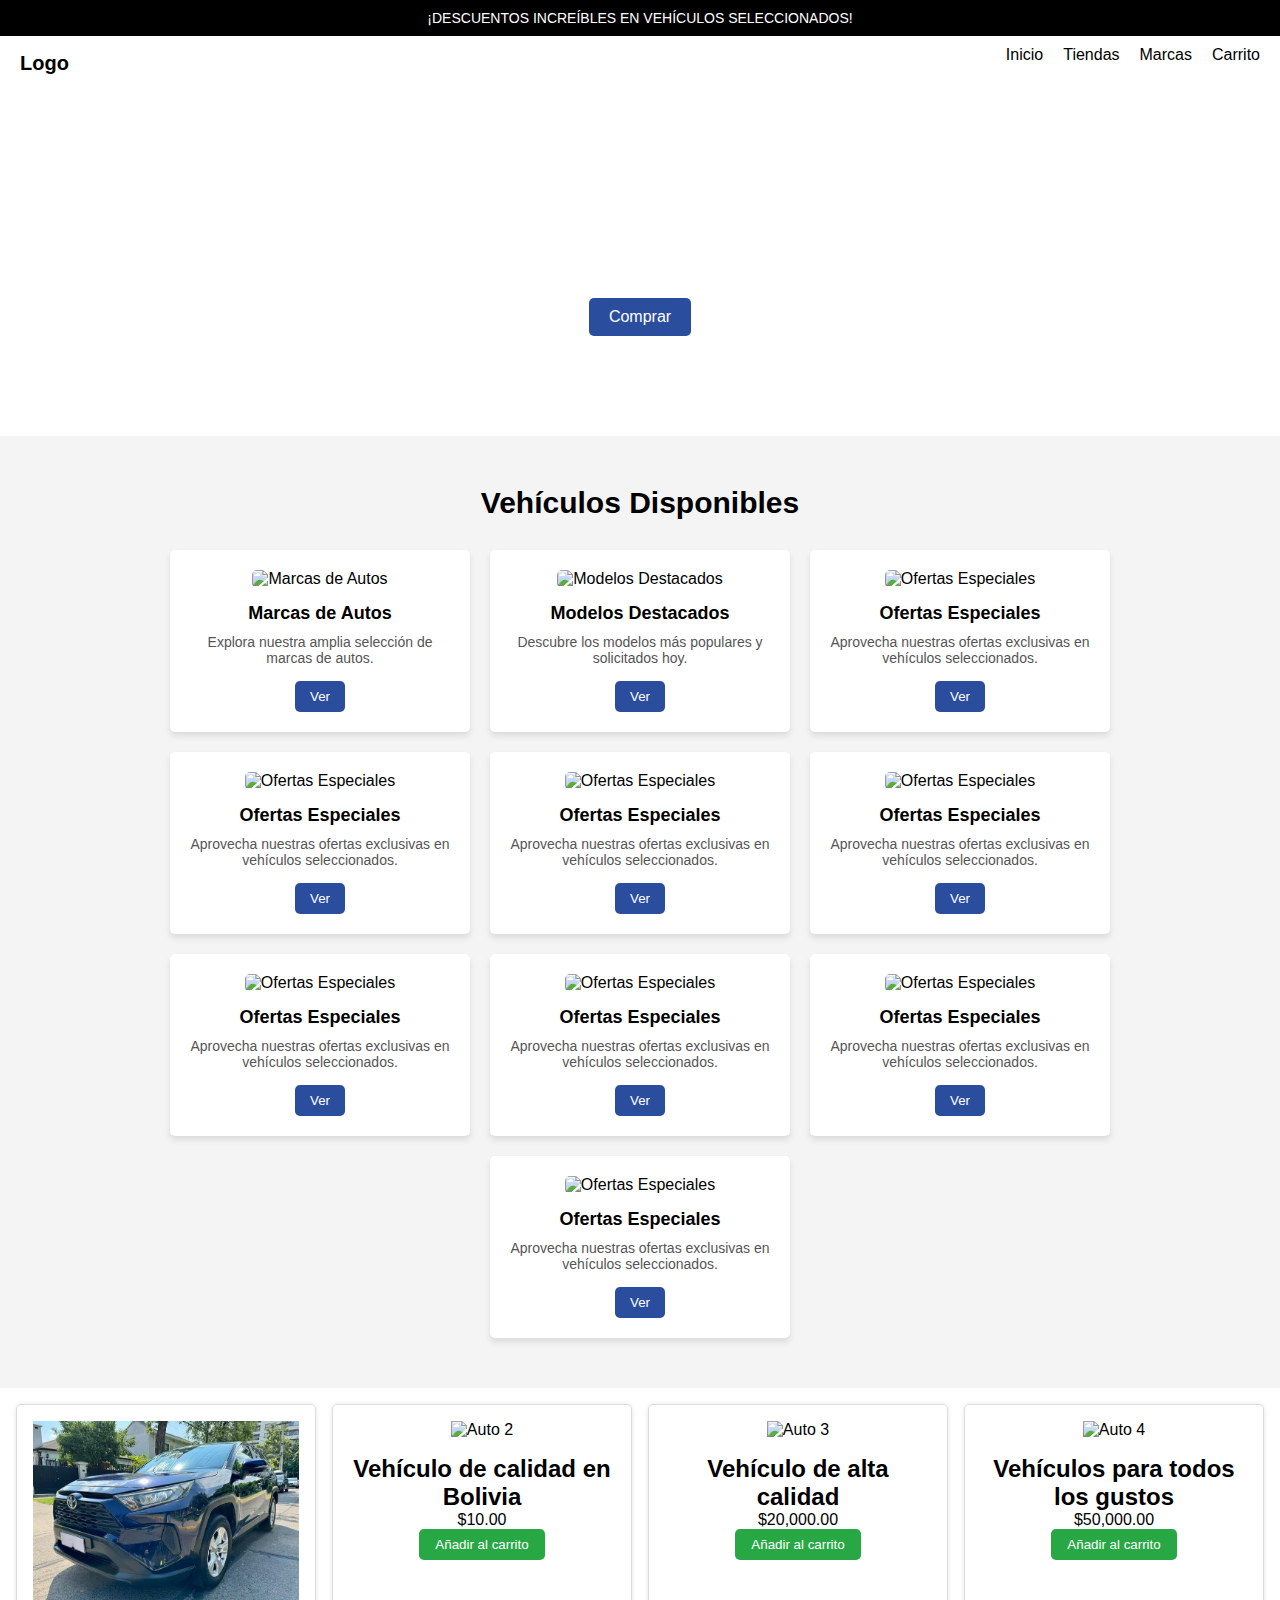
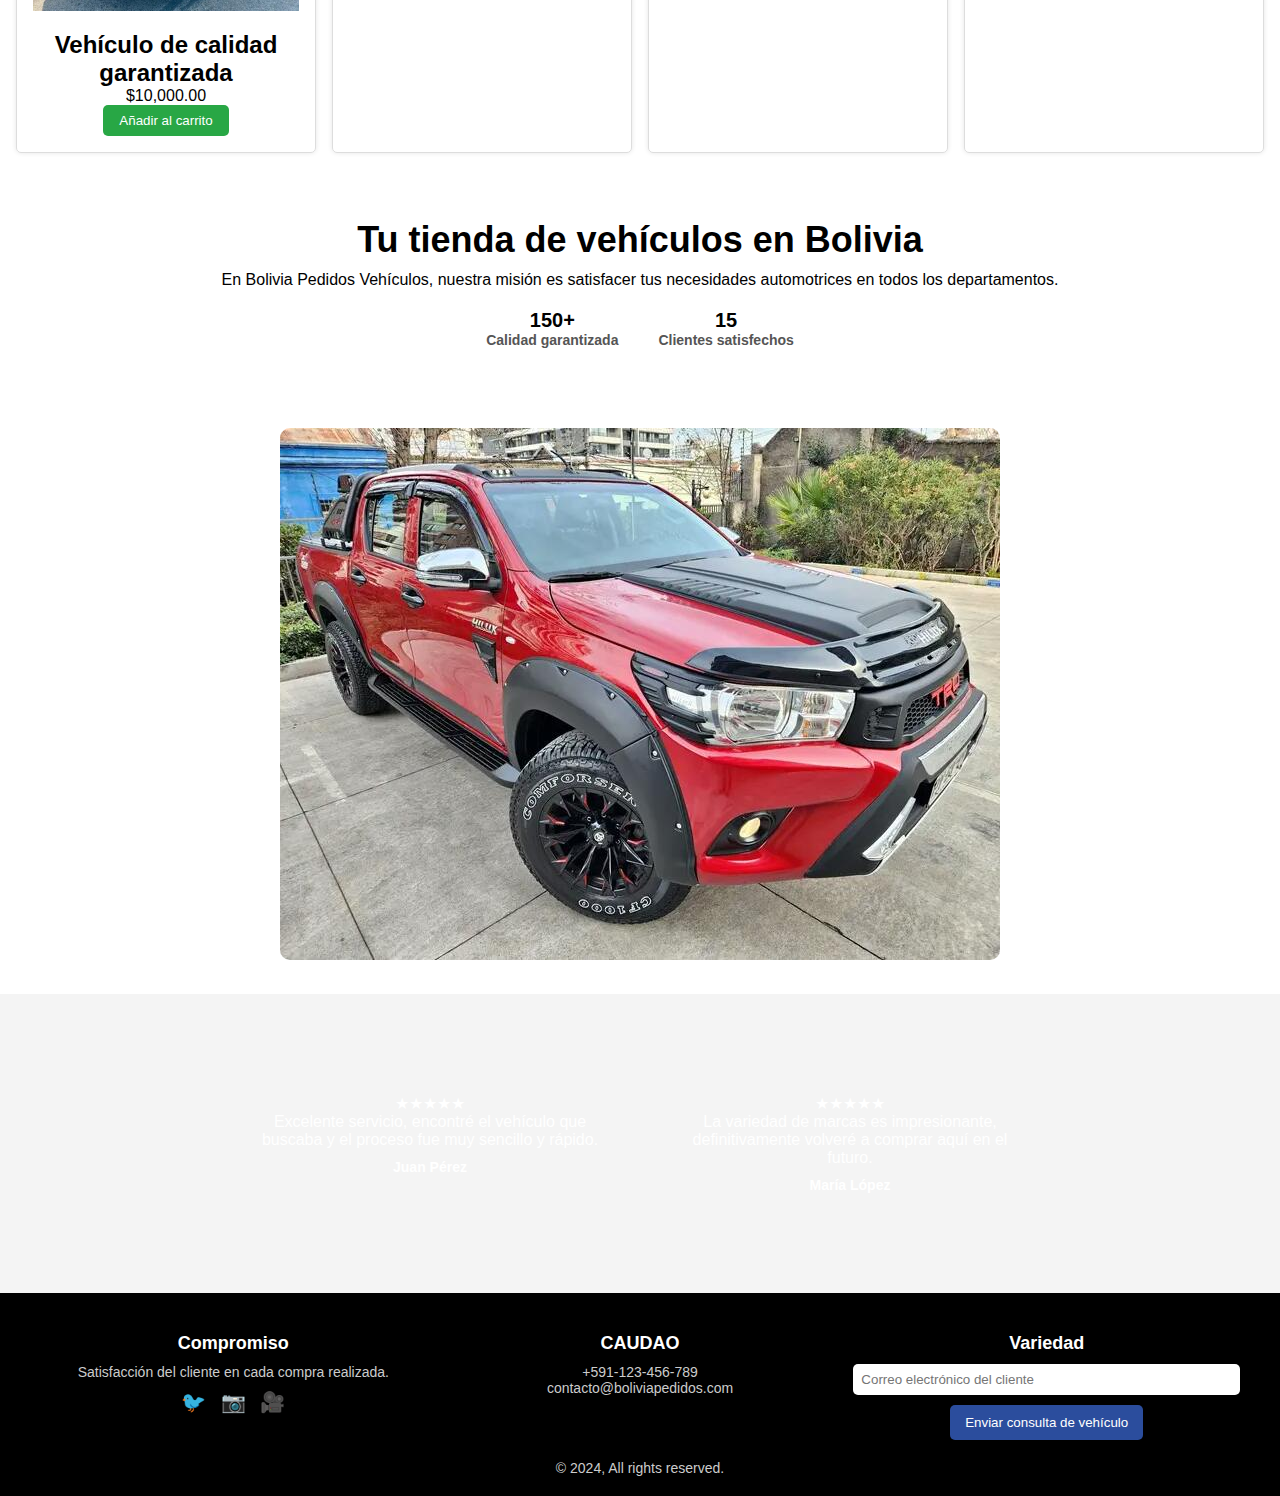
==== src/index.html @ 9b0f8509 "uno" ====
<!DOCTYPE html>
<html lang="es">
<head>
    <meta charset="UTF-8">
    <meta name="viewport" content="width=device-width, initial-scale=1.0">
    <title>Vehículos de Calidad</title>
    <link rel="stylesheet" href="css/style.css">
       
</head>
<body>
    <!-- Encabezado -->
    <header>
        <div class="header-bar">
            ¡DESCUENTOS INCREÍBLES EN VEHÍCULOS SELECCIONADOS!
        </div>
        <nav>
            <div class="logo">Logo</div>
            <div class="menu-toggle" onclick="toggleMenu()">&#9776;</div>
            <ul class="nav-links" id="navLinks">
                <li><a href="#">Inicio</a></li>
                <li><a href="#">Tiendas</a></li>
                <li><a href="#">Marcas</a></li>
                <li><a href="#">Carrito</a></li>
            </ul>
        </nav>
    </header>

    <!-- Sección Hero -->
    <section class="hero">
        <div class="hero-content">
            <h1>Vehículos de Calidad</h1>
            <p>Encuentra el auto perfecto en Bolivia. ¡Tu satisfacción es nuestra misión y compromiso!</p>
            <button>Comprar</button>
        </div>
    </section>

    <!-- Vehículos Disponibles -->
    <section class="vehicles">
        <h2>Vehículos Disponibles</h2>
        <div class="cards">
            <div class="card">
                <img src="/src/img/autos/azul/azul1.jpg" alt="Marcas de Autos">
                <h3>Marcas de Autos</h3>
                <p>Explora nuestra amplia selección de marcas de autos.</p>
                <button>Ver</button>
            </div>
            <div class="card">
                <img src="https://via.placeholder.com/300x200" alt="Modelos Destacados">
                <h3>Modelos Destacados</h3>
                <p>Descubre los modelos más populares y solicitados hoy.</p>
                <button>Ver</button>
            </div>
            <div class="card">
                <img src="https://via.placeholder.com/300x200" alt="Ofertas Especiales">
                <h3>Ofertas Especiales</h3>
                <p>Aprovecha nuestras ofertas exclusivas en vehículos seleccionados.</p>
                <button>Ver</button>
            </div>
            <div class="card">
                <img src="https://via.placeholder.com/300x200" alt="Ofertas Especiales">
                <h3>Ofertas Especiales</h3>
                <p>Aprovecha nuestras ofertas exclusivas en vehículos seleccionados.</p>
                <button>Ver</button>
            </div>
            <div class="card">
                <img src="https://via.placeholder.com/300x200" alt="Ofertas Especiales">
                <h3>Ofertas Especiales</h3>
                <p>Aprovecha nuestras ofertas exclusivas en vehículos seleccionados.</p>
                <button>Ver</button>
            </div>
            <div class="card">
                <img src="https://via.placeholder.com/300x200" alt="Ofertas Especiales">
                <h3>Ofertas Especiales</h3>
                <p>Aprovecha nuestras ofertas exclusivas en vehículos seleccionados.</p>
                <button>Ver</button>
            </div>
            <div class="card">
                <img src="https://via.placeholder.com/300x200" alt="Ofertas Especiales">
                <h3>Ofertas Especiales</h3>
                <p>Aprovecha nuestras ofertas exclusivas en vehículos seleccionados.</p>
                <button>Ver</button>
            </div>
            <div class="card">
                <img src="https://via.placeholder.com/300x200" alt="Ofertas Especiales">
                <h3>Ofertas Especiales</h3>
                <p>Aprovecha nuestras ofertas exclusivas en vehículos seleccionados.</p>
                <button>Ver</button>
            </div>
            <div class="card">
                <img src="https://via.placeholder.com/300x200" alt="Ofertas Especiales">
                <h3>Ofertas Especiales</h3>
                <p>Aprovecha nuestras ofertas exclusivas en vehículos seleccionados.</p>
                <button>Ver</button>
            </div>

            <div class="card">
                <img src="https://via.placeholder.com/300x200" alt="Ofertas Especiales">
                <h3>Ofertas Especiales</h3>
                <p>Aprovecha nuestras ofertas exclusivas en vehículos seleccionados.</p>
                <button>Ver</button>
            </div>
        </div>
    </section>


    <section class="car-grid">
        <!-- Productos -->
        <div class="car" data-name="Vehículo de calidad garantizada" data-price="10000">
            <img src="/src/img/autos/azul/azul1.jpeg" alt="Auto 1">
            <h2>Vehículo de calidad garantizada</h2>
            <p>$10,000.00</p>
            <button class="add-to-cart">Añadir al carrito</button>
        </div>

        <div class="car" data-name="Vehículo de calidad en Bolivia" data-price="10">
            <img src="img/car2.jpg" alt="Auto 2">
            <h2>Vehículo de calidad en Bolivia</h2>
            <p>$10.00</p>
            <button class="add-to-cart">Añadir al carrito</button>
        </div>

        <div class="car" data-name="Vehículo de alta calidad" data-price="20000">
            <img src="img/car3.jpg" alt="Auto 3">
            <h2>Vehículo de alta calidad</h2>
            <p>$20,000.00</p>
            <button class="add-to-cart">Añadir al carrito</button>
        </div>

        <div class="car" data-name="Vehículos para todos los gustos" data-price="50000">
            <img src="img/car4.jpg" alt="Auto 4">
            <h2>Vehículos para todos los gustos</h2>
            <p>$50,000.00</p>
            <button class="add-to-cart">Añadir al carrito</button>
        </div>
    </section>

    <!-- Carrito Modal -->
    <div id="cart-modal" class="modal">
        <div class="modal-content">
            <h2>Carrito de Compras</h2>
            <ul id="cart-items"></ul>
            <h3>Total: $<span id="total">0</span></h3>
            <button id="close-cart">Cerrar</button>
        </div>
    </div>

   



















 <!-- Sección principal -->
 <section class="main-header">
    <h1>Tu tienda de vehículos en Bolivia</h1>
    <p>En Bolivia Pedidos Vehículos, nuestra misión es satisfacer tus necesidades automotrices en todos los departamentos.</p>
    <div class="metrics">
        <div>150+ <span>Calidad garantizada</span></div>
        <div>15 <span>Clientes satisfechos</span></div>
    </div>
</section>

<!-- Imagen central -->
<section class="center-image">
    <img src="/src/img/autos/rojinegro/roji1.jpeg" alt="Concesionario de autos">
</section>

<!-- Testimonios -->
<section class="testimonials">
    <div class="testimonial-content">
        <div class="testimonial">
            <p>★★★★★<br>Excelente servicio, encontré el vehículo que buscaba y el proceso fue muy sencillo y rápido.</p>
            <span>Juan Pérez</span>
        </div>
        <div class="testimonial">
            <p>★★★★★<br>La variedad de marcas es impresionante, definitivamente volveré a comprar aquí en el futuro.</p>
            <span>María López</span>
        </div>
    </div>
</section>

<!-- Footer -->
<footer class="footer">
    <div class="footer-content">
        <div class="footer-section">
            <h3>Compromiso</h3>
            <p>Satisfacción del cliente en cada compra realizada.</p>
            <div class="social-icons">
                <a href="#">&#x1F426;</a>
                <a href="#">&#x1F4F7;</a>
                <a href="#">&#127909;</a>
            </div>
        </div>
        <div class="footer-section">
            <h3>CAUDAO</h3>
            <p>+591-123-456-789</p>
            <p>contacto@boliviapedidos.com</p>
        </div>
        <div class="footer-section footer-form">
            <h3>Variedad</h3>
            <form>
                <input type="email" placeholder="Correo electrónico del cliente" required>
                <button type="submit">Enviar consulta de vehículo</button>
            </form>
        </div>
    </div>
    <p>&copy; 2024, All rights reserved.</p>
</footer>



   
</body>

</html>
---- src/css/style.css ----
/* Reset básico */
 * {
    margin: 0;
    padding: 0;
    box-sizing: border-box;
    font-family: Arial, sans-serif;
}

/* Barra superior */
.header-bar {
    background-color: #000;
    color: #fff;
    text-align: center;
    padding: 10px;
    font-size: 14px;
}

/* Navegación */
nav {
    display: flex;
    justify-content: space-between;
    align-items: center;
    padding: 10px 20px;
    background-color: #fff;
}

.logo {
    font-weight: bold;
    font-size: 20px;
}

.nav-links {
    list-style: none;
    display: flex;
}

.nav-links li {
    margin-left: 20px;
}

.nav-links a {
    text-decoration: none;
    color: #000;
    font-size: 16px;
}

/* Menu responsive */
.menu-toggle {
    display: none;
    font-size: 24px;
    cursor: pointer;
}

/* Sección Hero */
.hero {
    background: url('https://via.placeholder.com/1200x500') no-repeat center center/cover;
    color: transparent;
    padding: 100px 20px;
    display: flex;
    align-items: center;
    justify-content: center;
    text-align: center;
}

.hero-content {
    max-width: 500px;
}

.hero h1 {
    font-size: 36px;
    margin-bottom: 10px;
}

.hero p {
    font-size: 16px;
    margin-bottom: 20px;
}

.hero button {
    background-color: #2b4d9d;
    color: #fff;
    border: none;
    padding: 10px 20px;
    cursor: pointer;
    font-size: 16px;
}

.hero button:hover {
    background-color: #1f3c7b;
}

/* Vehículos Disponibles */
.vehicles {
    text-align: center;
    padding: 50px 20px;
    background-color: #f4f4f4;
}

.vehicles h2 {
    font-size: 30px;
    margin-bottom: 30px;
}

.cards {
    display: flex;
    flex-wrap: wrap;
    justify-content: center;
    gap: 20px;
}

.card {
    background-color: #fff;
    padding: 20px;
    border-radius: 5px;
    box-shadow: 0 4px 6px rgba(0, 0, 0, 0.1);
    max-width: 300px;
    text-align: center;
}

.card img {
    width: 100%;
    border-radius: 5px;
    margin-bottom: 15px;
}

.card h3 {
    font-size: 18px;
    margin-bottom: 10px;
}

.card p {
    font-size: 14px;
    margin-bottom: 15px;
    color: #555;
}

.card button {
    background-color: #2b4d9d;
    color: #fff;
    border: none;
    padding: 8px 15px;
    cursor: pointer;
}

.card button:hover {
    background-color: #1f3c7b;
}

/* Responsividad */
@media (max-width: 768px) {
    .menu-toggle {
        display: block;
    }

    .nav-links {
        display: none;
        flex-direction: column;
        position: absolute;
        top: 50px;
        left: 0;
        width: 100%;
        background-color: #fff;
    }

    .nav-links.active {
        display: flex;
    }

    .nav-links li {
        margin: 10px 0;
        text-align: center;
    }

    .hero h1 {
        font-size: 28px;
    }

    .hero p {
        font-size: 14px;
    }
}

@media (max-width: 480px) {
    .hero {
        padding: 60px 10px;
    }

    .hero h1 {
        font-size: 24px;
    }

    .vehicles h2 {
        font-size: 24px;
    }

    .card {
        max-width: 100%;
    }
}


/*segunda seccion*/

 /* Sección principal */
 .main-header {
    padding: 50px 20px;
    text-align: center;
}

.main-header h1 {
    font-size: 36px;
    margin-bottom: 10px;
}

.main-header p {
    font-size: 16px;
    margin-bottom: 20px;
}

.metrics {
    display: flex;
    justify-content: center;
    gap: 40px;
    font-size: 20px;
    font-weight: bold;
}

.metrics span {
    display: block;
    font-size: 14px;
    color: #555;
}

/* Imagen central */
.center-image {
    text-align: center;
    margin: 30px 0;
}

.center-image img {
    max-width: 100%;
    height: auto;
    border-radius: 10px;
}

/* Testimonios */
.testimonials {
    background-color: #f4f4f4;
    padding: 50px 20px;
    text-align: center;
}

.testimonial-content {
    display: flex;
    flex-wrap: wrap;
    justify-content: center;
    gap: 20px;
}

.testimonial {
    background: url('https://via.placeholder.com/400x200') no-repeat center center/cover;
    color: #fff;
    padding: 50px 20px;
    max-width: 400px;
    border-radius: 10px;
    position: relative;
}

.testimonial p {
    font-size: 16px;
    margin-bottom: 10px;
}

.testimonial span {
    display: block;
    font-size: 14px;
    font-weight: bold;
}

/* Footer */
.footer {
    background-color: #000;
    color: #fff;
    padding: 20px;
    text-align: center;
}

.footer-content {
    display: flex;
    flex-wrap: wrap;
    justify-content: space-between;
    gap: 20px;
    padding: 20px;
}

.footer-section {
    flex: 1;
    min-width: 200px;
}

.footer h3 {
    margin-bottom: 10px;
    font-size: 18px;
}

.footer p, .footer a {
    font-size: 14px;
    color: #ccc;
    text-decoration: none;
}

.footer a:hover {
    color: #fff;
}

.social-icons {
    margin-top: 10px;
}

.social-icons a {
    margin: 0 5px;
    color: #fff;
    font-size: 20px;
}

.footer-form input {
    padding: 8px;
    margin-bottom: 10px;
    width: 100%;
    border: none;
    border-radius: 5px;
}

.footer-form button {
    padding: 10px 15px;
    background-color: #2b4d9d;
    color: #fff;
    border: none;
    border-radius: 5px;
    cursor: pointer;
}

.footer-form button:hover {
    background-color: #1f3c7b;
}

/* Responsividad */
@media (max-width: 768px) {
    .metrics {
        flex-direction: column;
        align-items: center;
    }

    .testimonial-content {
        flex-direction: column;
    }

    .footer-content {
        flex-direction: column;
        align-items: center;
    }
}




/* carrito */
.car-grid {
    display: grid;
    grid-template-columns: repeat(auto-fit, minmax(250px, 1fr));
    gap: 1rem;
    padding: 1rem;
}

.car {
    border: 1px solid #ddd;
    border-radius: 5px;
    padding: 1rem;
    text-align: center;
    box-shadow: 0 0 5px rgba(0,0,0,0.1);
}

.car img {
    max-width: 100%;
    height: auto;
    margin-bottom: 1rem;
}

button {
    padding: 0.5rem 1rem;
    background-color: #28a745;
    color: white;
    border: none;
    cursor: pointer;
    border-radius: 5px;
}

button:hover {
    background-color: #218838;
}

/* Modal */
.modal {
    display: none;
    position: fixed;
    top: 0;
    left: 0;
    width: 100%;
    height: 100%;
    background-color: rgba(0, 0, 0, 0.7);
    justify-content: center;
    align-items: center;
}

.modal-content {
    background: white;
    padding: 2rem;
    border-radius: 5px;
    width: 80%;
    max-width: 500px;
}

ul {
    list-style: none;
    margin-bottom: 1rem;
}

@media (max-width: 768px) {
    header {
        flex-direction: column;
        text-align: center;
    }
}
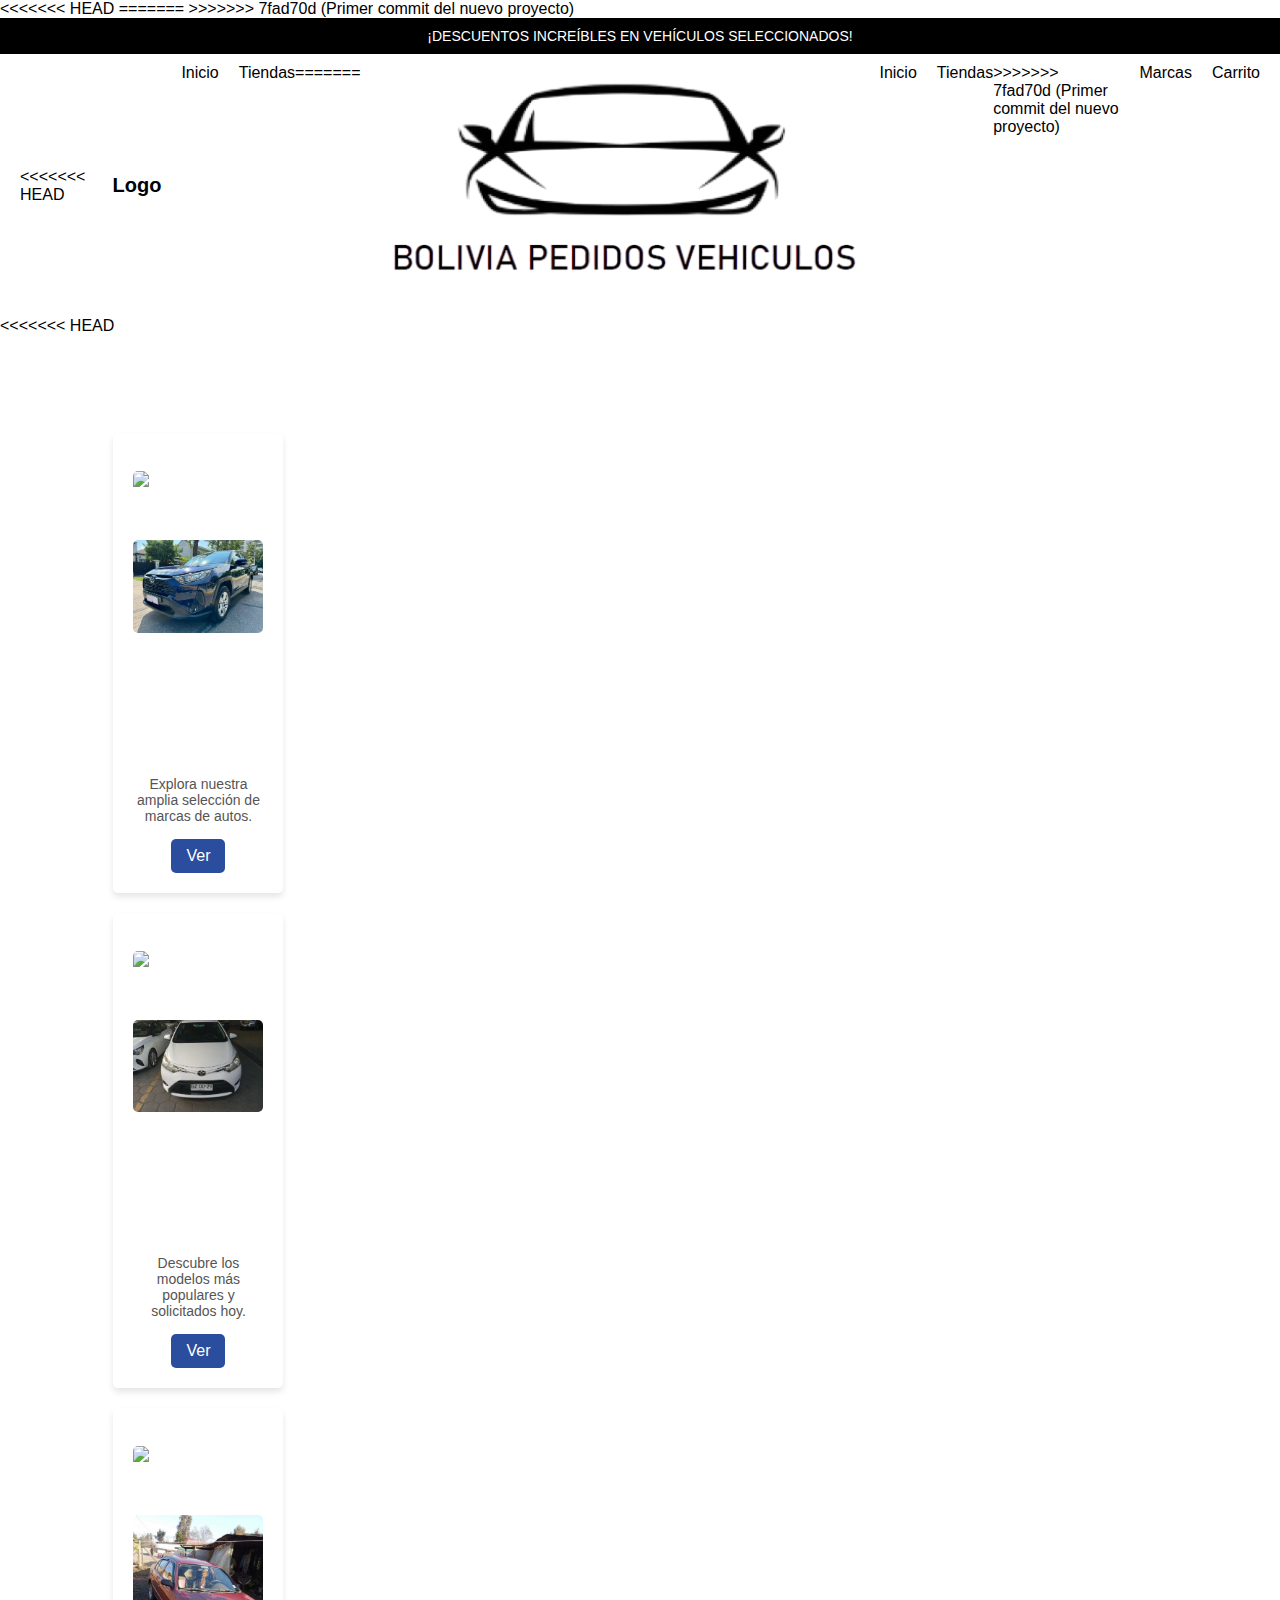
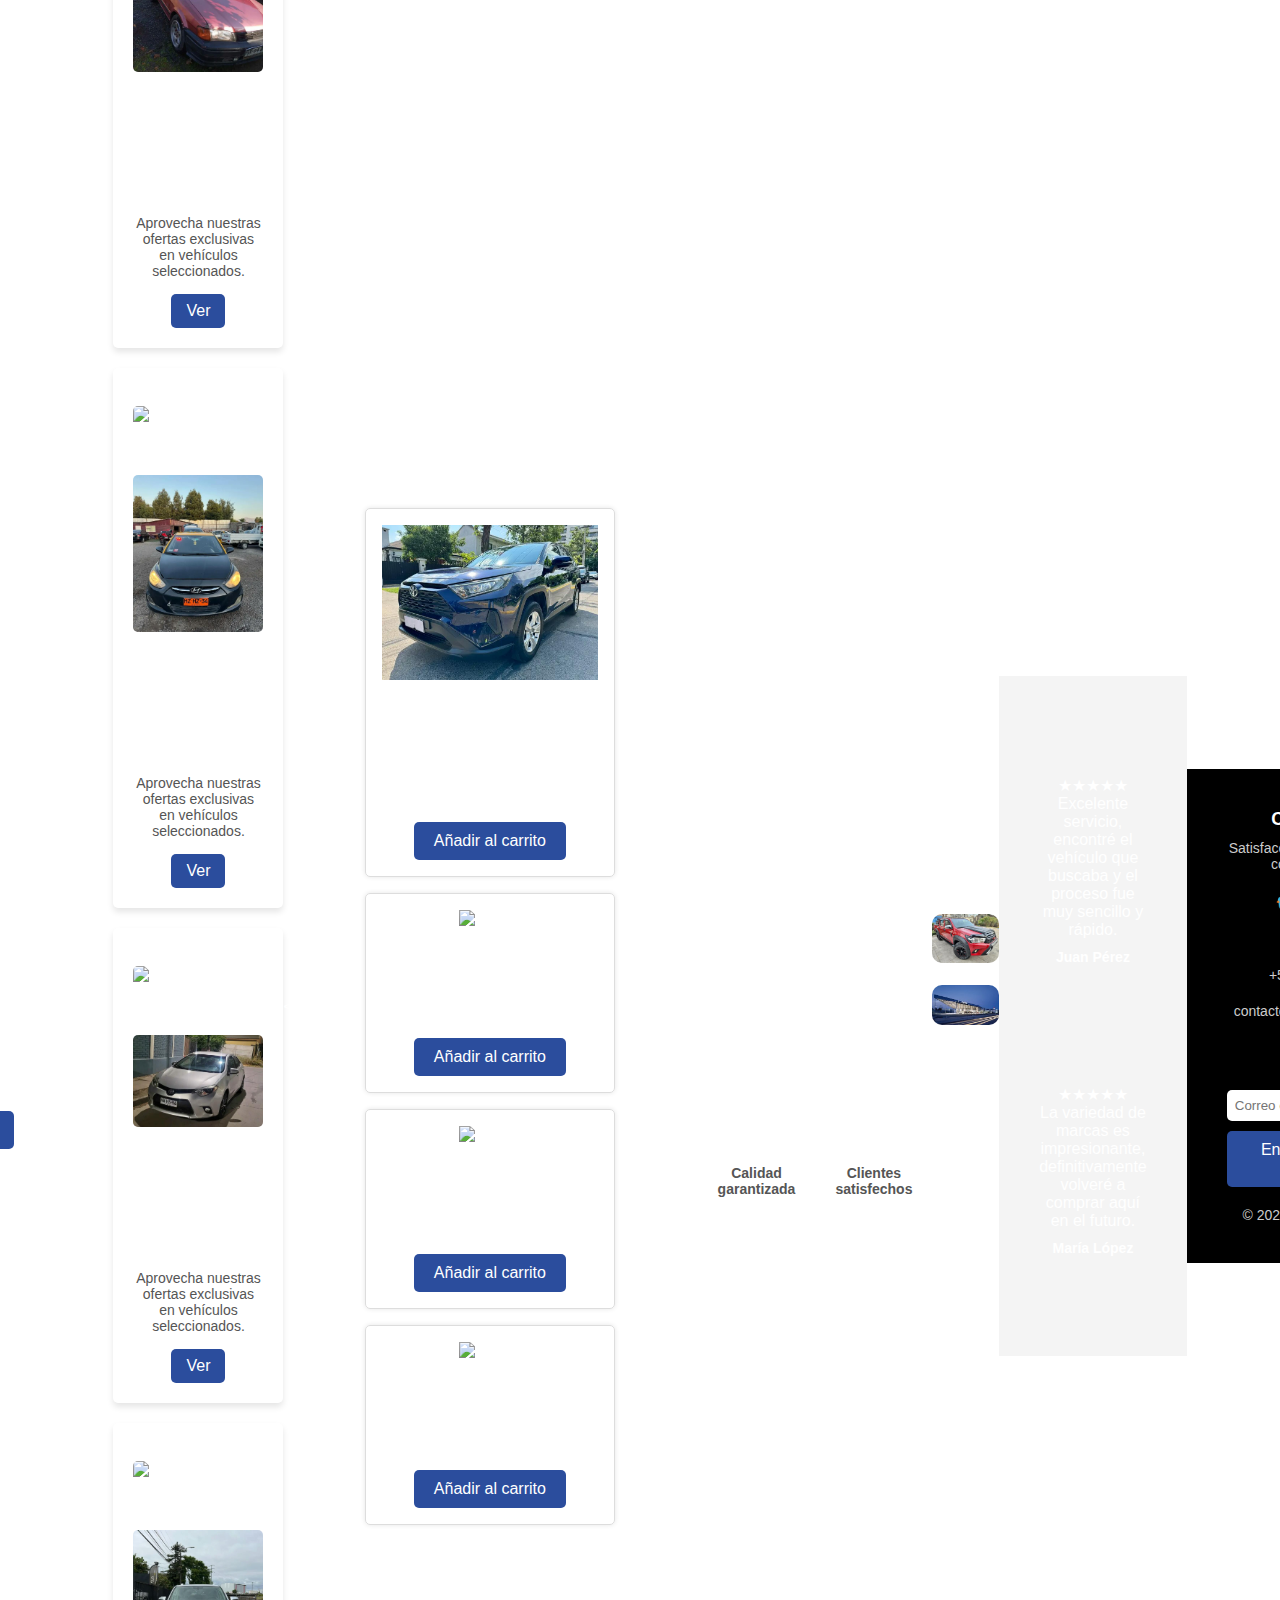
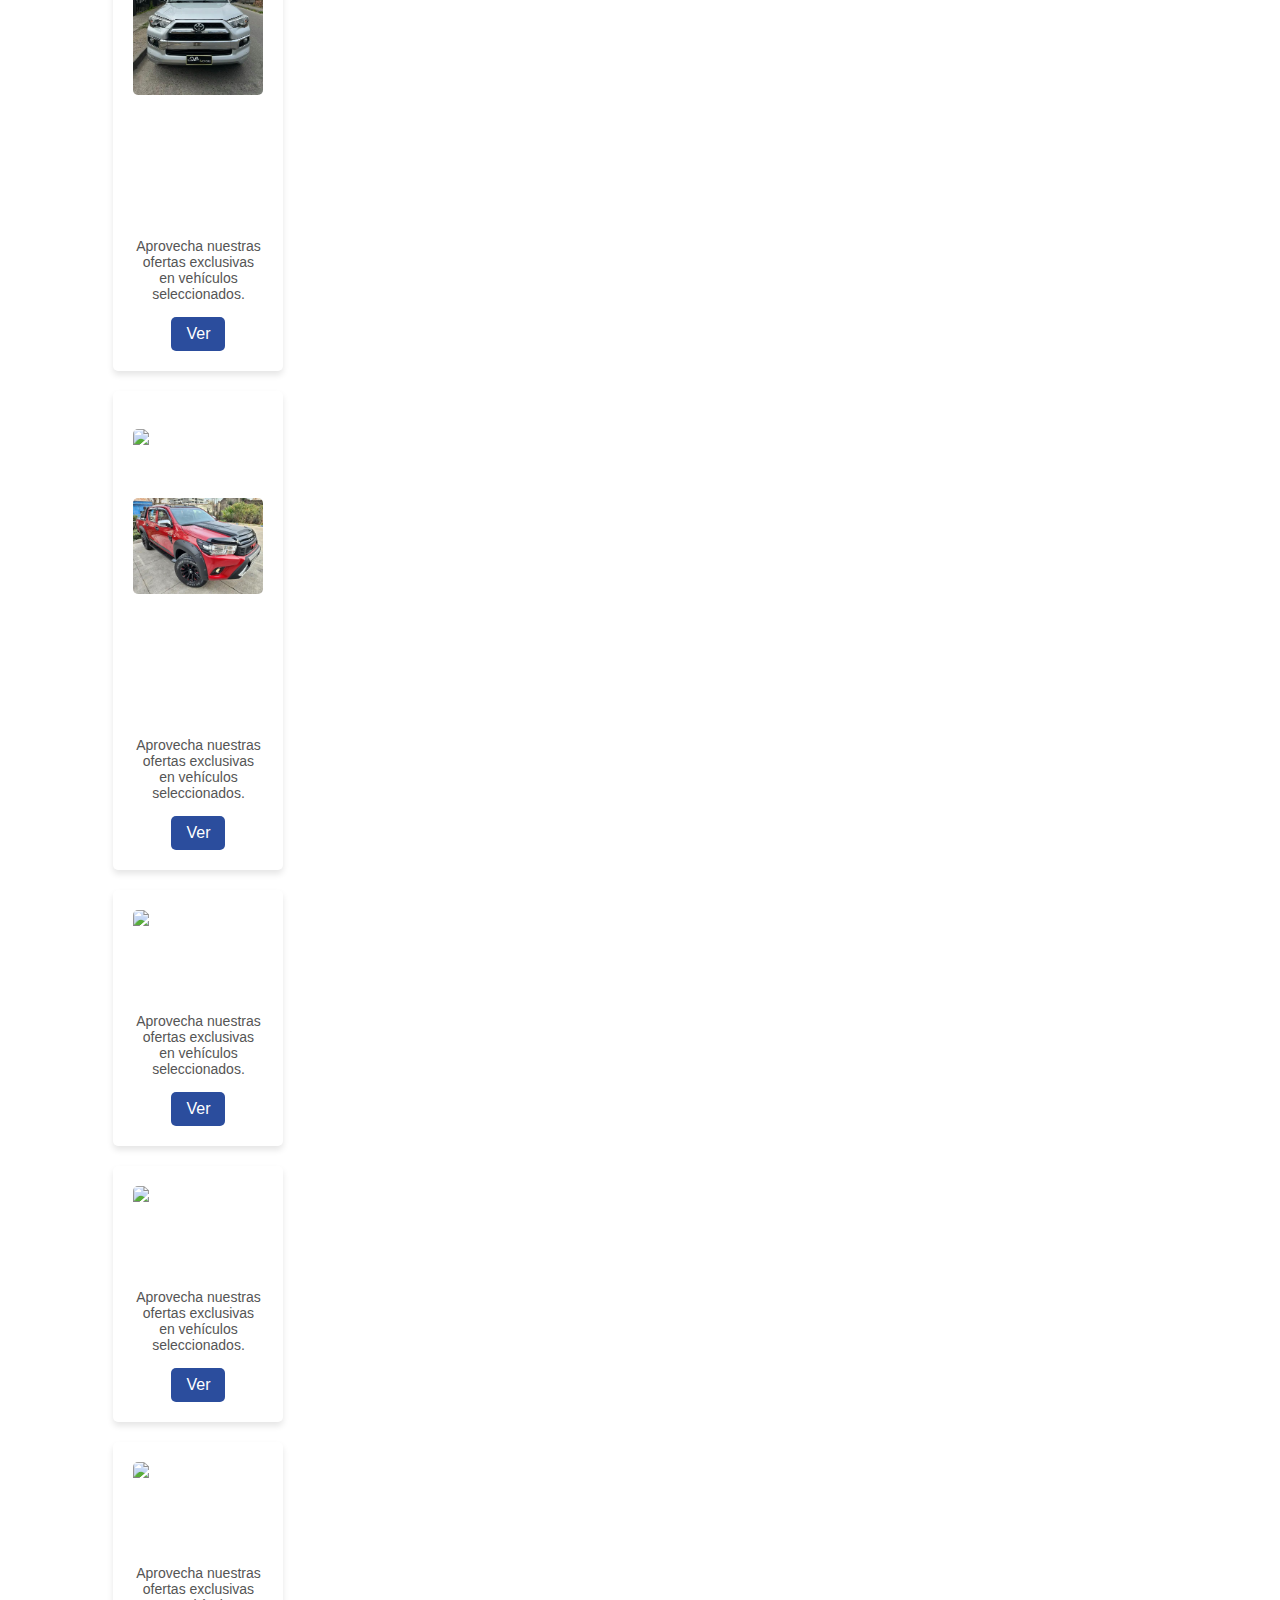
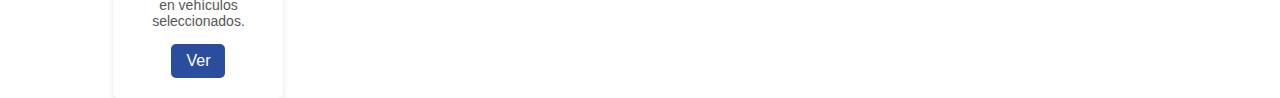
==== commit a5db7ba7: "Primer commit del nuevo proyecto" ====
--- a/src/index.html
+++ b/src/index.html
@@ -4,7 +4,11 @@
     <meta charset="UTF-8">
     <meta name="viewport" content="width=device-width, initial-scale=1.0">
     <title>Vehículos de Calidad</title>
+<<<<<<< HEAD
     <link rel="stylesheet" href="css/style.css">
+=======
+    <link rel="stylesheet" href="../src/css/style.css">
+>>>>>>> 7fad70d (Primer commit del nuevo proyecto)
        
 </head>
 <body>
@@ -14,11 +18,22 @@
             ¡DESCUENTOS INCREÍBLES EN VEHÍCULOS SELECCIONADOS!
         </div>
         <nav>
+<<<<<<< HEAD
             <div class="logo">Logo</div>
             <div class="menu-toggle" onclick="toggleMenu()">&#9776;</div>
             <ul class="nav-links" id="navLinks">
                 <li><a href="#">Inicio</a></li>
                 <li><a href="#">Tiendas</a></li>
+=======
+            <div class="logo" alt>
+                <img src="../src/img/autos/logo/rojo/logo.png" alt="Marcas de Autos">
+            </div>
+         
+            <div class="menu-toggle" onclick="toggleMenu()">&#9776;</div>
+            <ul class="nav-links" id="navLinks">
+                <li><a href="#">Inicio</a></li>
+                <li><a href="../src/paginas/tienda.html">Tiendas</a></li>
+>>>>>>> 7fad70d (Primer commit del nuevo proyecto)
                 <li><a href="#">Marcas</a></li>
                 <li><a href="#">Carrito</a></li>
             </ul>
@@ -26,56 +41,92 @@
     </header>
 
     <!-- Sección Hero -->
+<<<<<<< HEAD
     <section class="hero">
+=======
+     <section class="hero">
+>>>>>>> 7fad70d (Primer commit del nuevo proyecto)
         <div class="hero-content">
             <h1>Vehículos de Calidad</h1>
             <p>Encuentra el auto perfecto en Bolivia. ¡Tu satisfacción es nuestra misión y compromiso!</p>
             <button>Comprar</button>
         </div>
     </section>
+<<<<<<< HEAD
+=======
+    
+>>>>>>> 7fad70d (Primer commit del nuevo proyecto)
 
     <!-- Vehículos Disponibles -->
     <section class="vehicles">
         <h2>Vehículos Disponibles</h2>
         <div class="cards">
             <div class="card">
+<<<<<<< HEAD
                 <img src="/src/img/autos/azul/azul1.jpg" alt="Marcas de Autos">
+=======
+                <img src="../src/img/autos/azul/azul1.jpeg" alt="Marcas de Autos">
+>>>>>>> 7fad70d (Primer commit del nuevo proyecto)
                 <h3>Marcas de Autos</h3>
                 <p>Explora nuestra amplia selección de marcas de autos.</p>
                 <button>Ver</button>
             </div>
             <div class="card">
+<<<<<<< HEAD
                 <img src="https://via.placeholder.com/300x200" alt="Modelos Destacados">
+=======
+                <img src="../src/img/autos/blanco/blanco1.jpeg" alt="Modelos Destacados">
+>>>>>>> 7fad70d (Primer commit del nuevo proyecto)
                 <h3>Modelos Destacados</h3>
                 <p>Descubre los modelos más populares y solicitados hoy.</p>
                 <button>Ver</button>
             </div>
             <div class="card">
-                <img src="https://via.placeholder.com/300x200" alt="Ofertas Especiales">
-                <h3>Ofertas Especiales</h3>
-                <p>Aprovecha nuestras ofertas exclusivas en vehículos seleccionados.</p>
-                <button>Ver</button>
-            </div>
-            <div class="card">
-                <img src="https://via.placeholder.com/300x200" alt="Ofertas Especiales">
-                <h3>Ofertas Especiales</h3>
-                <p>Aprovecha nuestras ofertas exclusivas en vehículos seleccionados.</p>
-                <button>Ver</button>
-            </div>
-            <div class="card">
-                <img src="https://via.placeholder.com/300x200" alt="Ofertas Especiales">
-                <h3>Ofertas Especiales</h3>
-                <p>Aprovecha nuestras ofertas exclusivas en vehículos seleccionados.</p>
-                <button>Ver</button>
-            </div>
-            <div class="card">
-                <img src="https://via.placeholder.com/300x200" alt="Ofertas Especiales">
-                <h3>Ofertas Especiales</h3>
-                <p>Aprovecha nuestras ofertas exclusivas en vehículos seleccionados.</p>
-                <button>Ver</button>
-            </div>
-            <div class="card">
-                <img src="https://via.placeholder.com/300x200" alt="Ofertas Especiales">
+<<<<<<< HEAD
+                <img src="https://via.placeholder.com/300x200" alt="Ofertas Especiales">
+=======
+                <img src="../src/img/autos/guindo/guindo1.jpeg" alt="Ofertas Especiales">
+>>>>>>> 7fad70d (Primer commit del nuevo proyecto)
+                <h3>Ofertas Especiales</h3>
+                <p>Aprovecha nuestras ofertas exclusivas en vehículos seleccionados.</p>
+                <button>Ver</button>
+            </div>
+            <div class="card">
+<<<<<<< HEAD
+                <img src="https://via.placeholder.com/300x200" alt="Ofertas Especiales">
+=======
+                <img src="../src/img/autos/negro/negro1.jpeg" alt="Ofertas Especiales">
+>>>>>>> 7fad70d (Primer commit del nuevo proyecto)
+                <h3>Ofertas Especiales</h3>
+                <p>Aprovecha nuestras ofertas exclusivas en vehículos seleccionados.</p>
+                <button>Ver</button>
+            </div>
+            <div class="card">
+<<<<<<< HEAD
+                <img src="https://via.placeholder.com/300x200" alt="Ofertas Especiales">
+=======
+                <img src="../src/img/autos/plomo/plomo1.jpg" alt="Ofertas Especiales">
+>>>>>>> 7fad70d (Primer commit del nuevo proyecto)
+                <h3>Ofertas Especiales</h3>
+                <p>Aprovecha nuestras ofertas exclusivas en vehículos seleccionados.</p>
+                <button>Ver</button>
+            </div>
+            <div class="card">
+<<<<<<< HEAD
+                <img src="https://via.placeholder.com/300x200" alt="Ofertas Especiales">
+=======
+                <img src="../src/img/autos/plomo2/plo1.jpeg" alt="Ofertas Especiales">
+>>>>>>> 7fad70d (Primer commit del nuevo proyecto)
+                <h3>Ofertas Especiales</h3>
+                <p>Aprovecha nuestras ofertas exclusivas en vehículos seleccionados.</p>
+                <button>Ver</button>
+            </div>
+            <div class="card">
+<<<<<<< HEAD
+                <img src="https://via.placeholder.com/300x200" alt="Ofertas Especiales">
+=======
+                <img src="../src/img/autos/rojinegro/roji1.jpeg" alt="Ofertas Especiales">
+>>>>>>> 7fad70d (Primer commit del nuevo proyecto)
                 <h3>Ofertas Especiales</h3>
                 <p>Aprovecha nuestras ofertas exclusivas en vehículos seleccionados.</p>
                 <button>Ver</button>
@@ -103,6 +154,7 @@
     </section>
 
 
+<<<<<<< HEAD
     <section class="car-grid">
         <!-- Productos -->
         <div class="car" data-name="Vehículo de calidad garantizada" data-price="10000">
@@ -162,6 +214,8 @@
 
 
 
+=======
+>>>>>>> 7fad70d (Primer commit del nuevo proyecto)
 
 
  <!-- Sección principal -->
@@ -176,7 +230,11 @@
 
 <!-- Imagen central -->
 <section class="center-image">
+<<<<<<< HEAD
     <img src="/src/img/autos/rojinegro/roji1.jpeg" alt="Concesionario de autos">
+=======
+    <img src="../src/img/autos/recursos/imagen 2.jpg" alt="Concesionario de autos">
+>>>>>>> 7fad70d (Primer commit del nuevo proyecto)
 </section>
 
 <!-- Testimonios -->
@@ -222,7 +280,11 @@
 </footer>
 
 
-
+<<<<<<< HEAD
+
+=======
+<script src="../src/js/main.js"></script>
+>>>>>>> 7fad70d (Primer commit del nuevo proyecto)
    
 </body>
 
--- a/src/css/style.css
+++ b/src/css/style.css
@@ -53,8 +53,13 @@
 
 /* Sección Hero */
 .hero {
+<<<<<<< HEAD
     background: url('https://via.placeholder.com/1200x500') no-repeat center center/cover;
     color: transparent;
+=======
+    background: url('../img/autos/rojinegro/roji1.jpeg') no-repeat center center/cover;
+    color: #fff;
+>>>>>>> 7fad70d (Primer commit del nuevo proyecto)
     padding: 100px 20px;
     display: flex;
     align-items: center;
@@ -89,6 +94,15 @@
     background-color: #1f3c7b;
 }
 
+<<<<<<< HEAD
+=======
+
+
+
+
+
+
+>>>>>>> 7fad70d (Primer commit del nuevo proyecto)
 /* Vehículos Disponibles */
 .vehicles {
     text-align: center;
@@ -258,7 +272,11 @@
 }
 
 .testimonial {
+<<<<<<< HEAD
     background: url('https://via.placeholder.com/400x200') no-repeat center center/cover;
+=======
+    background: url('../img/autos/recursos/imagen\ 7.jpg') no-repeat center center/cover;
+>>>>>>> 7fad70d (Primer commit del nuevo proyecto)
     color: #fff;
     padding: 50px 20px;
     max-width: 400px;
@@ -431,3 +449,61 @@
         text-align: center;
     }
 }
+<<<<<<< HEAD
+=======
+
+
+.logo {
+    height: 80px; /* Define la altura máxima para el contenedor */
+    display: flex;
+    justify-content: center;
+    align-items: center;
+    overflow: hidden; /* Oculta cualquier parte de la imagen que exceda la altura */
+}
+
+.logo img {
+    height: 100%; /* La imagen ocupará el 100% de la altura del contenedor */
+    width: auto; /* Mantiene las proporciones de la imagen */
+}
+
+
+
+
+
+
+/* Estilos básicos para el carrito */
+.modal {
+    display: none; /* Ocultar por defecto */
+    position: fixed;
+    top: 0;
+    left: 0;
+    width: 100%;
+    height: 100%;
+    background-color: rgba(0, 0, 0, 0.5);
+    justify-content: center;
+    align-items: center;
+    z-index: 1000;
+}
+
+.modal-content {
+    background-color: white;
+    padding: 20px;
+    border-radius: 8px;
+    width: 80%;
+    max-width: 400px;
+    text-align: center;
+}
+
+button {
+    padding: 10px 20px;
+    background-color: #4CAF50;
+    color: white;
+    border: none;
+    border-radius: 5px;
+    cursor: pointer;
+}
+
+button:hover {
+    background-color: #45a049;
+}
+>>>>>>> 7fad70d (Primer commit del nuevo proyecto)
--- a/src/css/style.css
+++ b/src/css/style.css
@@ -53,8 +53,13 @@
 
 /* Sección Hero */
 .hero {
+<<<<<<< HEAD
     background: url('https://via.placeholder.com/1200x500') no-repeat center center/cover;
     color: transparent;
+=======
+    background: url('../img/autos/rojinegro/roji1.jpeg') no-repeat center center/cover;
+    color: #fff;
+>>>>>>> 7fad70d (Primer commit del nuevo proyecto)
     padding: 100px 20px;
     display: flex;
     align-items: center;
@@ -89,6 +94,15 @@
     background-color: #1f3c7b;
 }
 
+<<<<<<< HEAD
+=======
+
+
+
+
+
+
+>>>>>>> 7fad70d (Primer commit del nuevo proyecto)
 /* Vehículos Disponibles */
 .vehicles {
     text-align: center;
@@ -258,7 +272,11 @@
 }
 
 .testimonial {
+<<<<<<< HEAD
     background: url('https://via.placeholder.com/400x200') no-repeat center center/cover;
+=======
+    background: url('../img/autos/recursos/imagen\ 7.jpg') no-repeat center center/cover;
+>>>>>>> 7fad70d (Primer commit del nuevo proyecto)
     color: #fff;
     padding: 50px 20px;
     max-width: 400px;
@@ -431,3 +449,61 @@
         text-align: center;
     }
 }
+<<<<<<< HEAD
+=======
+
+
+.logo {
+    height: 80px; /* Define la altura máxima para el contenedor */
+    display: flex;
+    justify-content: center;
+    align-items: center;
+    overflow: hidden; /* Oculta cualquier parte de la imagen que exceda la altura */
+}
+
+.logo img {
+    height: 100%; /* La imagen ocupará el 100% de la altura del contenedor */
+    width: auto; /* Mantiene las proporciones de la imagen */
+}
+
+
+
+
+
+
+/* Estilos básicos para el carrito */
+.modal {
+    display: none; /* Ocultar por defecto */
+    position: fixed;
+    top: 0;
+    left: 0;
+    width: 100%;
+    height: 100%;
+    background-color: rgba(0, 0, 0, 0.5);
+    justify-content: center;
+    align-items: center;
+    z-index: 1000;
+}
+
+.modal-content {
+    background-color: white;
+    padding: 20px;
+    border-radius: 8px;
+    width: 80%;
+    max-width: 400px;
+    text-align: center;
+}
+
+button {
+    padding: 10px 20px;
+    background-color: #4CAF50;
+    color: white;
+    border: none;
+    border-radius: 5px;
+    cursor: pointer;
+}
+
+button:hover {
+    background-color: #45a049;
+}
+>>>>>>> 7fad70d (Primer commit del nuevo proyecto)
